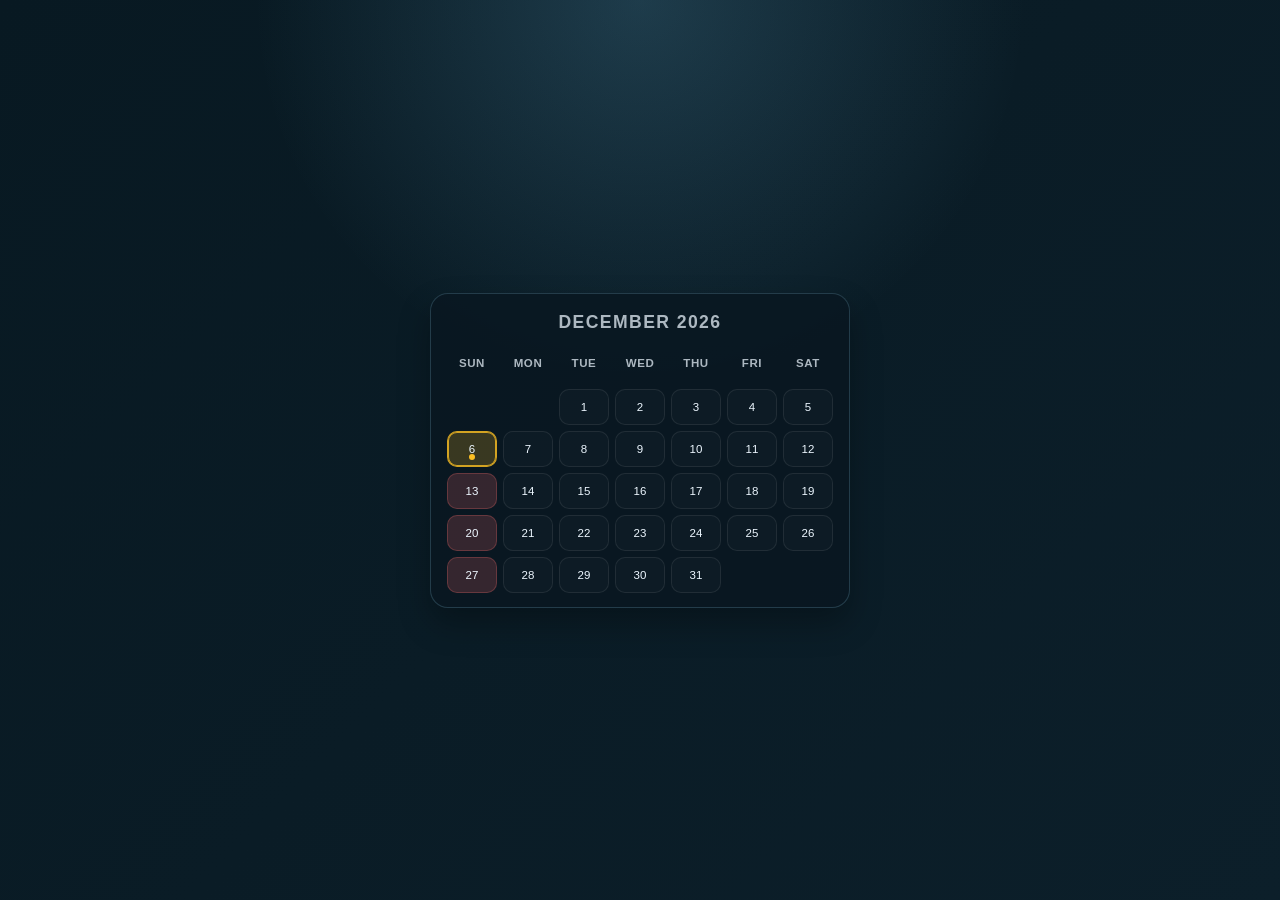
==== Calendar/index.html @ 5f3c6cd7 "Make it work" ====
<!DOCTYPE html>
<html lang="en">
  <head>
    <meta charset="UTF-8" />
    <meta name="viewport" content="width=device-width, initial-scale=1.0" />
    <title>Calendar Widget</title>
    <style>
      :root {
        --bg: #081922;
        --panel: rgba(9, 24, 34, 0.9);
        --panel-border: rgba(153, 224, 255, 0.18);
        --text: #edf7ff;
        --muted: rgba(237, 247, 255, 0.72);
        --grid: rgba(255, 255, 255, 0.08);
        --accent: #7dd3fc;
        --today: #fbbf24;
        --sunday: rgba(252, 110, 110, 0.18);
      }

      * {
        box-sizing: border-box;
      }

      body {
        margin: 0;
        min-height: 100vh;
        display: grid;
        place-items: center;
        background: radial-gradient(circle at top, rgba(125, 211, 252, 0.18), transparent 35%),
          linear-gradient(135deg, var(--bg), #0c1f2a);
        color: var(--text);
        font-family: "Segoe UI", Tahoma, Geneva, Verdana, sans-serif;
      }

      .calendar {
        width: min(92vw, 420px);
        background: var(--panel);
        border: 1px solid var(--panel-border);
        border-radius: 18px;
        padding: 18px 16px 14px;
        box-shadow: 0 16px 32px rgba(0, 0, 0, 0.28);
      }

      .month-header {
        display: flex;
        align-items: center;
        justify-content: center;
        font-size: 1.1rem;
        font-weight: 600;
        letter-spacing: 0.08em;
        text-transform: uppercase;
        color: var(--muted);
        margin-bottom: 12px;
      }

      .weekdays,
      .days {
        display: grid;
        grid-template-columns: repeat(7, minmax(0, 1fr));
        gap: 6px;
      }

      .weekdays {
        margin-bottom: 8px;
      }

      .weekday,
      .day {
        display: flex;
        align-items: center;
        justify-content: center;
        min-height: 36px;
        border-radius: 10px;
        font-size: 0.72rem;
      }

      .weekday {
        color: var(--muted);
        font-weight: 600;
        letter-spacing: 0.05em;
        text-transform: uppercase;
      }

      .day {
        position: relative;
        border: 1px solid var(--grid);
        background: rgba(255, 255, 255, 0.02);
        color: var(--text);
      }

      .day.empty {
        background: transparent;
        border-color: transparent;
      }

      .day.sunday {
        background: var(--sunday);
        border-color: rgba(252, 110, 110, 0.25);
      }

      .day.today {
        background: rgba(251, 191, 36, 0.2);
        border-color: rgba(251, 191, 36, 0.8);
        box-shadow: inset 0 0 0 1px rgba(251, 191, 36, 0.8);
      }

      .day.today::after {
        content: "";
        position: absolute;
        width: 6px;
        height: 6px;
        background: var(--today);
        border-radius: 50%;
        bottom: 6px;
        left: 50%;
        transform: translateX(-50%);
      }
    </style>
  </head>
  <body>
    <div class="calendar" aria-live="polite">
      <div class="month-header" id="month-header">Month Year</div>
      <div class="weekdays" id="weekdays"></div>
      <div class="days" id="days"></div>
    </div>

    <script>
      const monthHeader = document.getElementById('month-header');
      const weekdaysEl = document.getElementById('weekdays');
      const daysEl = document.getElementById('days');

      const weekdayNames = ['Sun', 'Mon', 'Tue', 'Wed', 'Thu', 'Fri', 'Sat'];

      function renderWeekdays() {
        weekdaysEl.innerHTML = weekdayNames
          .map((day) => `<div class="weekday">${day}</div>`)
          .join('');
      }

      function renderCalendar() {
        const now = new Date();
        const year = now.getFullYear();
        const month = now.getMonth();

        const firstOfMonth = new Date(year, month, 1);
        const lastOfMonth = new Date(year, month + 1, 0);
        const startingOffset = firstOfMonth.getDay();
        const totalDays = lastOfMonth.getDate();

        monthHeader.textContent = new Intl.DateTimeFormat('en-US', {
          month: 'long',
          year: 'numeric'
        }).format(now);

        const cells = [];

        for (let i = 0; i < startingOffset; i++) {
          cells.push('<div class="day empty"></div>');
        }

        for (let day = 1; day <= totalDays; day++) {
          const date = new Date(year, month, day);
          const isSunday = date.getDay() === 0;
          const isToday = date.toDateString() === now.toDateString();

          let className = 'day';
          if (isSunday) className += ' sunday';
          if (isToday) className += ' today';

          cells.push(`<div class="${className}">${day}</div>`);
        }

        while (cells.length % 7 !== 0) {
          cells.push('<div class="day empty"></div>');
        }

        daysEl.innerHTML = cells.join('');
      }

      renderWeekdays();
      renderCalendar();
      setInterval(renderCalendar, 1000);
    </script>
  </body>
</html>
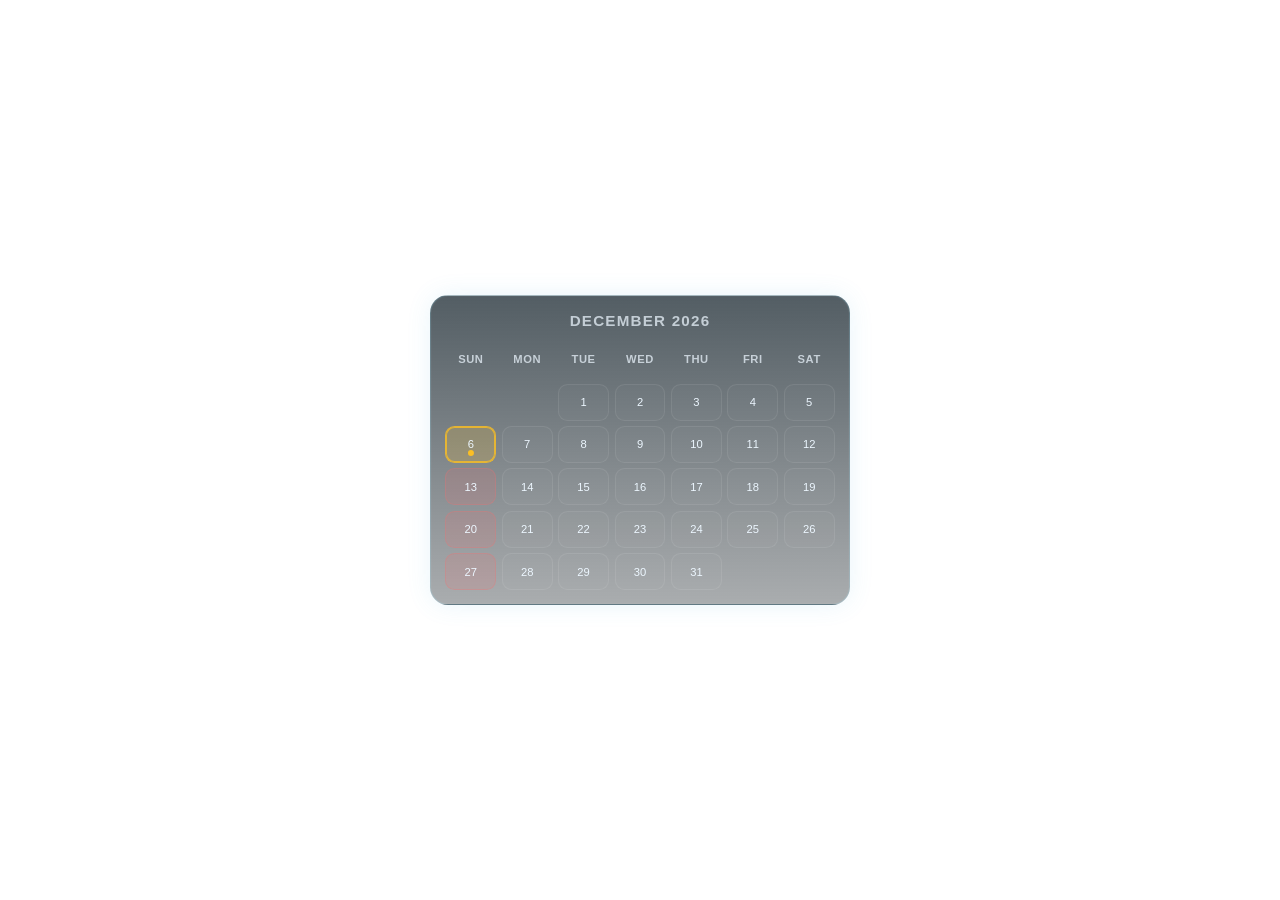
==== commit 0042bab0: "Update all widgets and add RRS, Weather" ====
--- a/Calendar/index.html
+++ b/Calendar/index.html
@@ -6,62 +6,65 @@
     <title>Calendar Widget</title>
     <style>
       :root {
-        --bg: #081922;
-        --panel: rgba(9, 24, 34, 0.9);
-        --panel-border: rgba(153, 224, 255, 0.18);
+        --panel: rgba(10, 23, 31, 0.52);
+        --panel-border: rgba(149, 228, 255, 0.2);
         --text: #edf7ff;
         --muted: rgba(237, 247, 255, 0.72);
         --grid: rgba(255, 255, 255, 0.08);
-        --accent: #7dd3fc;
         --today: #fbbf24;
-        --sunday: rgba(252, 110, 110, 0.18);
+        --sunday: rgba(252, 110, 110, 0.14);
       }
 
       * {
         box-sizing: border-box;
       }
 
+      html,
       body {
         margin: 0;
-        min-height: 100vh;
+        width: 100%;
+        height: 100%;
+        background: transparent;
+        color: var(--text);
+        font-family: "Segoe UI", Tahoma, Geneva, Verdana, sans-serif;
+      }
+
+      body {
         display: grid;
         place-items: center;
-        background: radial-gradient(circle at top, rgba(125, 211, 252, 0.18), transparent 35%),
-          linear-gradient(135deg, var(--bg), #0c1f2a);
-        color: var(--text);
-        font-family: "Segoe UI", Tahoma, Geneva, Verdana, sans-serif;
+        overflow: hidden;
       }
 
       .calendar {
-        width: min(92vw, 420px);
-        background: var(--panel);
+        width: min(100%, 420px);
+        padding: 1rem 0.9rem 0.85rem;
+        background: linear-gradient(180deg, rgba(10, 25, 34, 0.7), rgba(5, 14, 20, 0.34));
         border: 1px solid var(--panel-border);
         border-radius: 18px;
-        padding: 18px 16px 14px;
-        box-shadow: 0 16px 32px rgba(0, 0, 0, 0.28);
+        box-shadow: inset 0 0 0 1px rgba(255, 255, 255, 0.02), 0 0 24px rgba(71, 175, 220, 0.12);
       }
 
       .month-header {
         display: flex;
         align-items: center;
         justify-content: center;
-        font-size: 1.1rem;
+        margin-bottom: 0.7rem;
+        font-size: 0.95rem;
         font-weight: 600;
         letter-spacing: 0.08em;
         text-transform: uppercase;
         color: var(--muted);
-        margin-bottom: 12px;
       }
 
       .weekdays,
       .days {
         display: grid;
         grid-template-columns: repeat(7, minmax(0, 1fr));
-        gap: 6px;
+        gap: 0.35rem;
       }
 
       .weekdays {
-        margin-bottom: 8px;
+        margin-bottom: 0.4rem;
       }
 
       .weekday,
@@ -69,9 +72,9 @@
         display: flex;
         align-items: center;
         justify-content: center;
-        min-height: 36px;
-        border-radius: 10px;
-        font-size: 0.72rem;
+        min-height: 2.3rem;
+        border-radius: 0.6rem;
+        font-size: 0.7rem;
       }
 
       .weekday {
@@ -99,7 +102,7 @@
       }
 
       .day.today {
-        background: rgba(251, 191, 36, 0.2);
+        background: rgba(251, 191, 36, 0.18);
         border-color: rgba(251, 191, 36, 0.8);
         box-shadow: inset 0 0 0 1px rgba(251, 191, 36, 0.8);
       }
@@ -107,11 +110,11 @@
       .day.today::after {
         content: "";
         position: absolute;
-        width: 6px;
-        height: 6px;
+        width: 0.38rem;
+        height: 0.38rem;
         background: var(--today);
         border-radius: 50%;
-        bottom: 6px;
+        bottom: 0.38rem;
         left: 50%;
         transform: translateX(-50%);
       }
@@ -129,32 +132,75 @@
       const weekdaysEl = document.getElementById('weekdays');
       const daysEl = document.getElementById('days');
 
-      const weekdayNames = ['Sun', 'Mon', 'Tue', 'Wed', 'Thu', 'Fri', 'Sat'];
-
-      function renderWeekdays() {
-        weekdaysEl.innerHTML = weekdayNames
+      const defaultParams = {
+        first_day_of_week: 0,
+        highlight_sunday: true,
+        show_month_name: true,
+        locale: 'en-US',
+        timezone: 'local'
+      };
+
+      const weekdays = ['Sun', 'Mon', 'Tue', 'Wed', 'Thu', 'Fri', 'Sat'];
+
+      function getParams() {
+        if (window.mirror && typeof window.mirror.native?.getParams === 'function') {
+          try {
+            return { ...defaultParams, ...(window.mirror.native.getParams ? null : {}) };
+          } catch (error) {
+            console.warn('Calendar widget: failed to read params', error);
+          }
+        }
+        return { ...defaultParams };
+      }
+
+      async function init() {
+        let params = { ...defaultParams };
+
+        if (window.mirror && typeof window.mirror.native?.getParams === 'function') {
+          try {
+            params = { ...defaultParams, ...(await window.mirror.native.getParams()) };
+          } catch (error) {
+            console.warn('Calendar widget: failed to read params', error);
+          }
+        }
+
+        const locale = params.locale || defaultParams.locale;
+        const firstDay = Number.isInteger(params.first_day_of_week) ? params.first_day_of_week : defaultParams.first_day_of_week;
+        const orderedWeekdays = [...weekdays.slice(firstDay), ...weekdays.slice(0, firstDay)];
+
+        weekdaysEl.innerHTML = orderedWeekdays
           .map((day) => `<div class="weekday">${day}</div>`)
           .join('');
-      }
-
-      function renderCalendar() {
+
+        renderCalendar(params, locale, firstDay);
+        setInterval(() => renderCalendar(params, locale, firstDay), 60000);
+      }
+
+      function renderCalendar(params, locale, firstDay) {
         const now = new Date();
         const year = now.getFullYear();
         const month = now.getMonth();
 
         const firstOfMonth = new Date(year, month, 1);
         const lastOfMonth = new Date(year, month + 1, 0);
-        const startingOffset = firstOfMonth.getDay();
         const totalDays = lastOfMonth.getDate();
-
-        monthHeader.textContent = new Intl.DateTimeFormat('en-US', {
+        const firstWeekdayIndex = firstOfMonth.getDay();
+        const cells = [];
+
+        const monthLabel = new Intl.DateTimeFormat(locale, {
           month: 'long',
-          year: 'numeric'
+          year: 'numeric',
+          timeZone: params.timezone && params.timezone !== 'local' ? params.timezone : undefined
         }).format(now);
 
-        const cells = [];
-
-        for (let i = 0; i < startingOffset; i++) {
+        if (params.show_month_name !== false) {
+          monthHeader.textContent = monthLabel;
+        } else {
+          monthHeader.textContent = '';
+        }
+
+        const leadingOffset = (firstWeekdayIndex - firstDay + 7) % 7;
+        for (let i = 0; i < leadingOffset; i++) {
           cells.push('<div class="day empty"></div>');
         }
 
@@ -164,7 +210,7 @@
           const isToday = date.toDateString() === now.toDateString();
 
           let className = 'day';
-          if (isSunday) className += ' sunday';
+          if (params.highlight_sunday !== false && isSunday) className += ' sunday';
           if (isToday) className += ' today';
 
           cells.push(`<div class="${className}">${day}</div>`);
@@ -177,9 +223,13 @@
         daysEl.innerHTML = cells.join('');
       }
 
-      renderWeekdays();
-      renderCalendar();
-      setInterval(renderCalendar, 1000);
+      init();
+
+      if (window.mirror && window.mirror.host) {
+        window.mirror.host.on('visibility', ({ visible }) => {
+          document.body.style.opacity = visible === false ? '0.5' : '1';
+        });
+      }
     </script>
   </body>
 </html>
